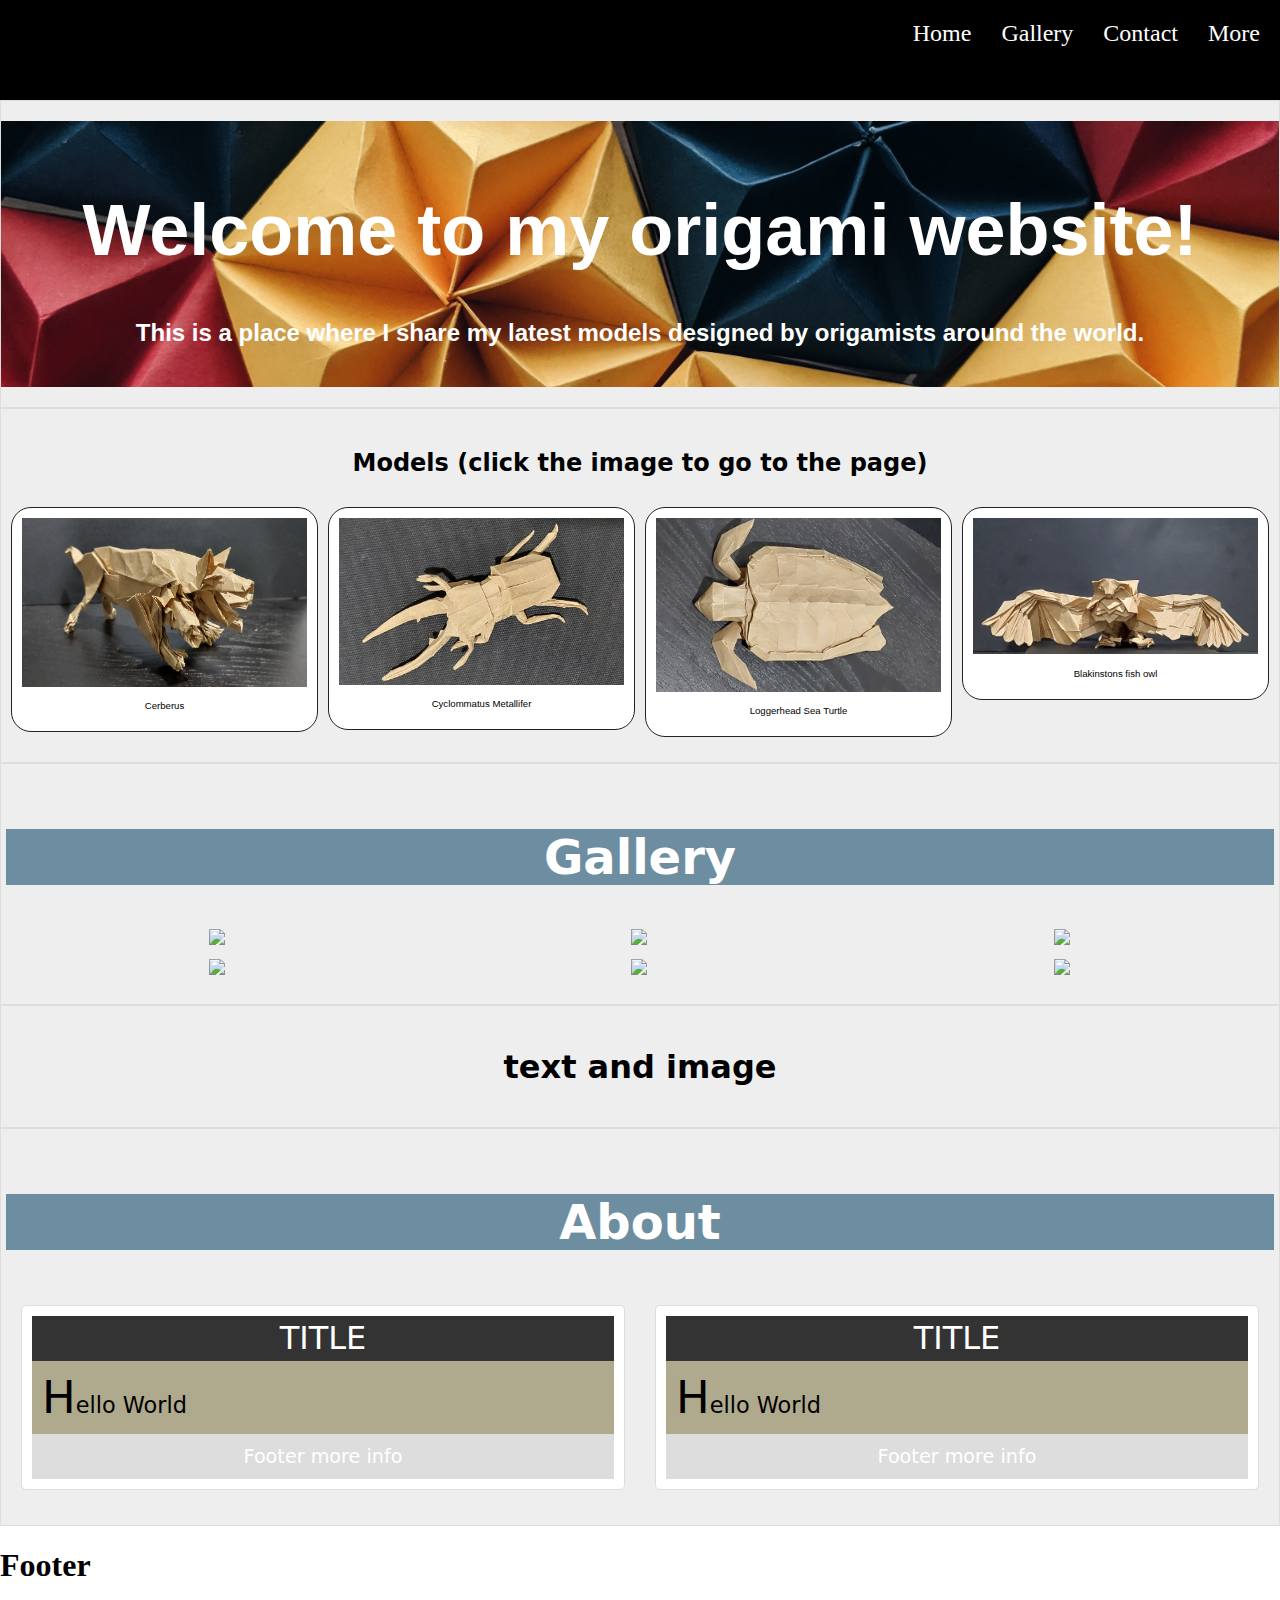
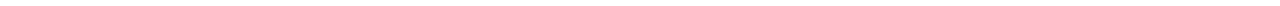
==== index.html @ f971d18c "my first commit." ====
<!DOCTYPE html>
<html>
  <head>
    <title>Soham Deb's Origami Website</title>
    <link rel="stylesheet" href="style.css">
    <link rel="stylesheet" href="script.js">
  </head>
  <body>
    <header class="header">
      <div class="mainHeader">
      <div class="logo"></div>
      <nav><ul>
        <li><a href="index.html">Home</a></li>
        <li><a href="gallery.html">Gallery</a></li>
        <li><a href="#">Contact</a></li>
        <li><a href="#">More</a></li>
      </ul>
      </nav></div>
    </header>
    <body>
    <div class="section">
      <div class="hero">
      <h1>Welcome to my origami website!</h1>
      <h2>This is a place where I share my latest models designed by origamists around the world.</h2>
      </div>
    </div>
    
    <div class="section">
        <h2>Models (click the image to go to the page)</h2>
      <div class="container">
         <div class="col col-4">
            <div class="card">
          <a href="cerberus.html"><img src="images/cerberus.jpg" alt="my model cerberus"></a>
          <p>Cerberus</p>
        </div>
         </div>
          <div class="col col-4">
            <div class="card">
               <a href="cyclommatusmetallifer.html"><img src="images/cyclommatus metallifer.jpg" alt="my model insect"></a>
                <p>Cyclommatus Metallifer</p>
              </div>
          </div>
          <div class="col col-4">
            <div class="card">
                <a href="Loggerhead%20Sea%20Turtle.html"><img src="images/turtle.jpg"></a>
                <p>Loggerhead Sea Turtle</p>
              </div>
          </div>
            <div class="col col-4">
            <div class="card">
                <a href="bksfishowl.html"><img src="images/blakinstons fish owl.jpg"></a>
                <p>Blakinstons fish owl</p>
            </div>
          </div>
      </div>
    </div>
    <div class="section">
        <div class="container">
           <div><h2>Gallery</h2></div>
        <div class="col col-3">
            <img src="https://dummyimage.com/500x500/cc0000/fff">
        </div>
        <div class="col col-3">
            <img src="https://dummyimage.com/500x500/00cc00/fff">
        </div>
        <div class="col col-3">
            <img src="https://dummyimage.com/500x500/00aacc/fff">
        </div>
        <div class="col col-3">
            <img src="https://dummyimage.com/500x500/ccaa00/fff">
        </div>
        <div class="col col-3">
            <img src="https://dummyimage.com/500x500/aacc00/fff">
        </div>
        <div class="col col-3">
            <img src="https://dummyimage.com/500x500/0000cc/fff">
        </div>
        </div>
      </div>
    <div class="section">
        <h1>text and image</h1>
      </div>
    <div class="section">
        <div class="container">
            <div><h2>About</h2></div>
            <div class="col col-2">
                <div class="box">
             <header>Title</header>
             <div class="content">Hello World</div>
             <footer>Footer more info</footer>
            </div>
            </div>
            <div class="col col-2">
                <div class="box">
                <header>Title</header>
                <div class="content">Hello World</div>
                <footer>Footer more info</footer>
              </div>
            </div>
        </div>
    </div>
    </body>
    <footer>
      <h1>Footer</h1>
    </footer>
  </body>
</html>
---- style.css ----
* {
    box-sizing: border-box;
  }
  html, body{
    margin: 0;
    padding: 0;
  }
  h3{
    text-align: center;
    font-family: 'Gill Sans', 'Gill Sans MT', Calibri, 'Trebuchet MS', sans-serif;
  }
  .cerberush1{
    background-color:#182825;
    color:#ddd;
    font-size: 2em;
    text-align: center;
    height: 250px;
    text-transform: uppercase;
    font-family: system-ui, -apple-system, BlinkMacSystemFont, 'Segoe UI', Roboto, Oxygen, Ubuntu, Cantarell, 'Open Sans', 'Helvetica Neue', sans-serif;
    padding: 20px;
  }
  .beetleh1{
    background-color:#182825;
    color:#ddd;
    font-size: 1.5em;
    text-align: center;
    height: 250px;
    text-transform: uppercase;
    font-family: system-ui, -apple-system, BlinkMacSystemFont, 'Segoe UI', Roboto, Oxygen, Ubuntu, Cantarell, 'Open Sans', 'Helvetica Neue', sans-serif;
    padding: 20px;
  }
  .beetlep{
    font-size: 1.4em;
  }
  .cerberus, p{
    font-size: 0.6em;
    text-align: center;
    font-family: Verdana, Geneva, Tahoma, sans-serif;
    padding: top -25px;
  }
  .footercerberus{
    text-decoration: none;
  }
  .videocerberus{
    float: right;
    position: relative;
    padding-right: 32px;
    width:560;
    height:315;
  }
  .videocerberus1{
    padding-right: 15px;
  }
  .gallery h1{
    color: #ddd;
    text-align: center;
    font-family: 'Trebuchet MS', 'Lucida Sans Unicode', 'Lucida Grande', 'Lucida Sans', Arial, sans-serif;
    font-size: 5em;
  }
  .gallery p{
    text-align: right;
    font-style: italic;
    color:white;
  }
  .gallery{
    background-image: url("images/gallery_banner.jpg");
    background-size: cover;
    background-position: center;
    padding:20px;
  }
  .container{
    padding:5px;
    min-height: 100px;
    position: relative;
    margin:0 auto;
  }
  .container img{
    max-width: 100%;
  }
  .container h2{
    text-align: center;
    text-transform: none;
    background-color: #6D8EA0;
    color:white;
    font-size: 3em;
  }
  .content{
    text-align: left;
    background-color: #AFA98D;
  }
  .col{
    float:left;
    position: relative;
    padding: 5px;
  }
  .card{
    border: 1px solid #222;
    border-radius: 20px;
    padding:10px;
    background-color: white;
    text-align: center;
    font-family: 'Trebuchet MS', 'Lucida Sans Unicode', 'Lucida Grande', 'Lucida Sans', Arial, sans-serif;
  }
  .col-4{
    width:25%;
  }
  .col-3{
    width:33.3%;
  }
  .col-2{
    width:50%;
  }
  .col-1{
    width:32%;
    padding:15px;
    padding-top: 20px;
  }
  .col-1-beetle{
    width:25%;
    padding:15px;
    padding-top: 20px;
  }
  .col-1-owl{
    align-items: center;
    padding-left: 300px;
    padding-right: 300px;
  }
  .col-custom1{
    width:60%;
  }
  .col-custom1txt{
    width:40%;
    text-align: left;
  }
  .box{
    background-color: white;
    border-radius: 5px;
    margin: 10px;
    border:1px solid #ddd;
    padding:10px;
  }
  .box .content{
    padding:10px;
    font-size:1.4em;
  }
  .box .content::first-letter{
    font-size:2em;
  }
  .box header{
    background-color:#333;
    text-transform: uppercase;
    text-align: center;
    color:white;
    line-height: 45px;
    font-size: 2em;
  }
  .box footer{
    background-color:#ddd;
    text-align: center;
    color:white;
    line-height: 45px;
    font-size: 1.2em;
  }
  .hero{
    color:white;
    font-size: 1.5em;
    background-image:url("images/banner1.jpg");
    background-size: cover;
    background-position: center;
    text-align: center;
    padding:20px;
  }
  .hero h1{
    font-size: 3em;
    font-family: 'Trebuchet MS', 'Lucida Sans Unicode', 'Lucida Grande', 'Lucida Sans', Arial, sans-serif;
  }
  .hero h2{
    font-size: 1em;
    font-family:'Lucida Sans', 'Lucida Sans Regular', 'Lucida Grande', 'Lucida Sans Unicode', Geneva, Verdana, sans-serif;
  }
  .header{
    height:100px;
  }
  .section{
    clear:both;
    border:1px solid #ddd;
    padding:20px 0;
    background-color: #eee;
    text-decoration: none;
    overflow: hidden;
  }
  .section{
    text-align: center;
    font-family: system-ui, -apple-system, BlinkMacSystemFont, 'Segoe UI', Roboto, Oxygen, Ubuntu, Cantarell, 'Open Sans', 'Helvetica Neue', sans-serif;
  }
  .logo{
    float: left;
    background-image:url("https://mir-s3-cdn-cf.behance.net/project_modules/disp/f40a82678425.5629a8d75903f.jpg");
    background-size: cover;
    background-position: center;
    width:200px;
    height:50px;
    margin-left:10px;
    text-align: center;
    line-height: 50px;
  }
  nav ul{
    float: right;
    list-style: none;
    margin: 0;
    padding: 0;
  }
  nav ul li {
    float: left;
    position: relative;
     padding:15px;
  }
  nav ul li a{
    text-decoration: none;
    color:white;
    font-size:1.5em;
  }
  nav ul li:hover a{
    background-color:white;
    color:black
  }
  .mainHeader{
    position: fixed;
    left:0;
    top:0;
    background-color: #000;
    width: 100%;
    height:100px;
    z-index: 10;
    padding:5px;
  }
  @media all and (max-width:760px){
    .mainHeader{
      height:auto;
    }
    .logo{
      float:none;
      margin:10px auto 20px;
      display:block;
    }
    nav ul{
      float:none;
      display:block;
      margin:0 auto;
      text-align:center;
    }
    nav ul li {
    float: initial;
    display: inline-block;
     padding:15px;
  }
    .col-4{
    width:100%;
  }
  .col-1{
    width:100%;
  }
  }
  @media all and (max-width:600px){
    .col-3{
        width:100%;
        margin: auto;
        text-align: center;
      } 
  }
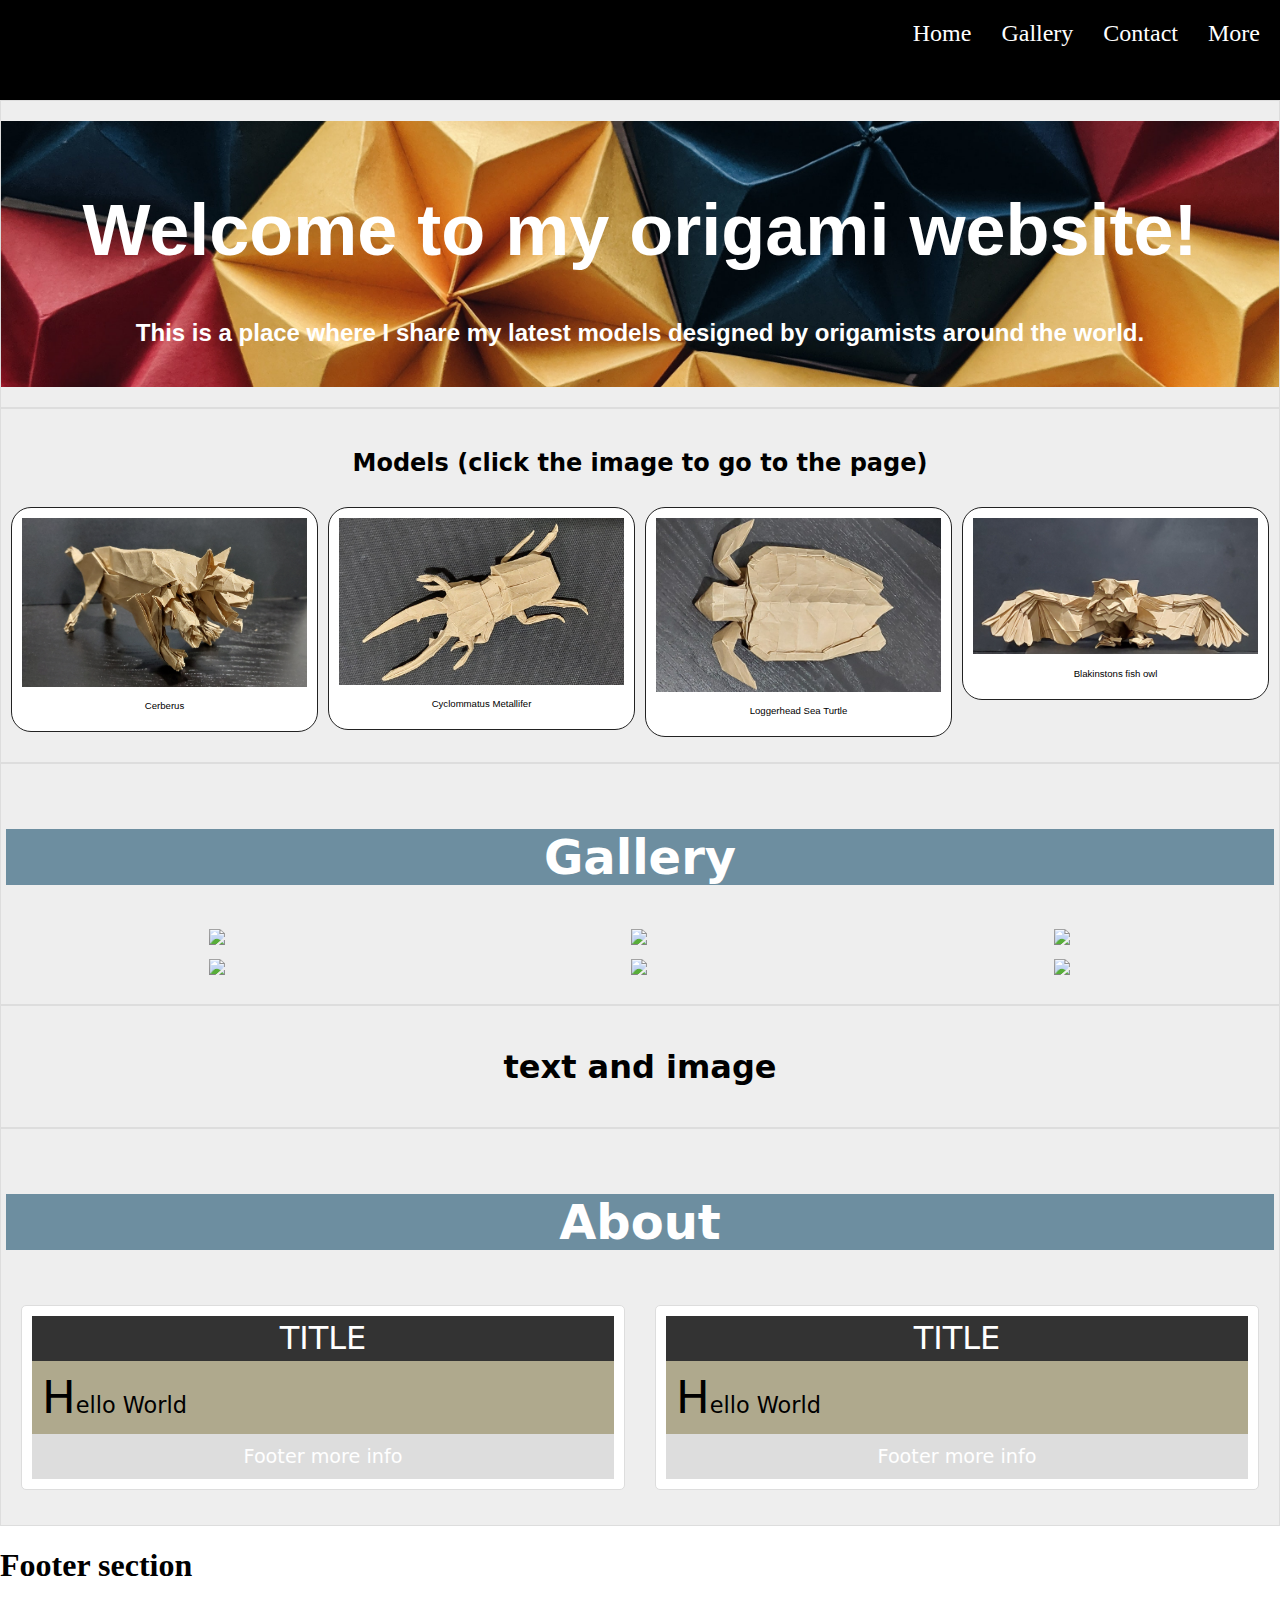
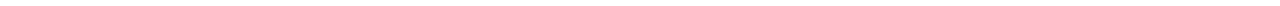
==== commit 2a474df8: "Update index.html" ====
--- a/index.html
+++ b/index.html
@@ -101,7 +101,7 @@
     </div>
     </body>
     <footer>
-      <h1>Footer</h1>
+      <h1>Footer section</h1>
     </footer>
   </body>
 </html>
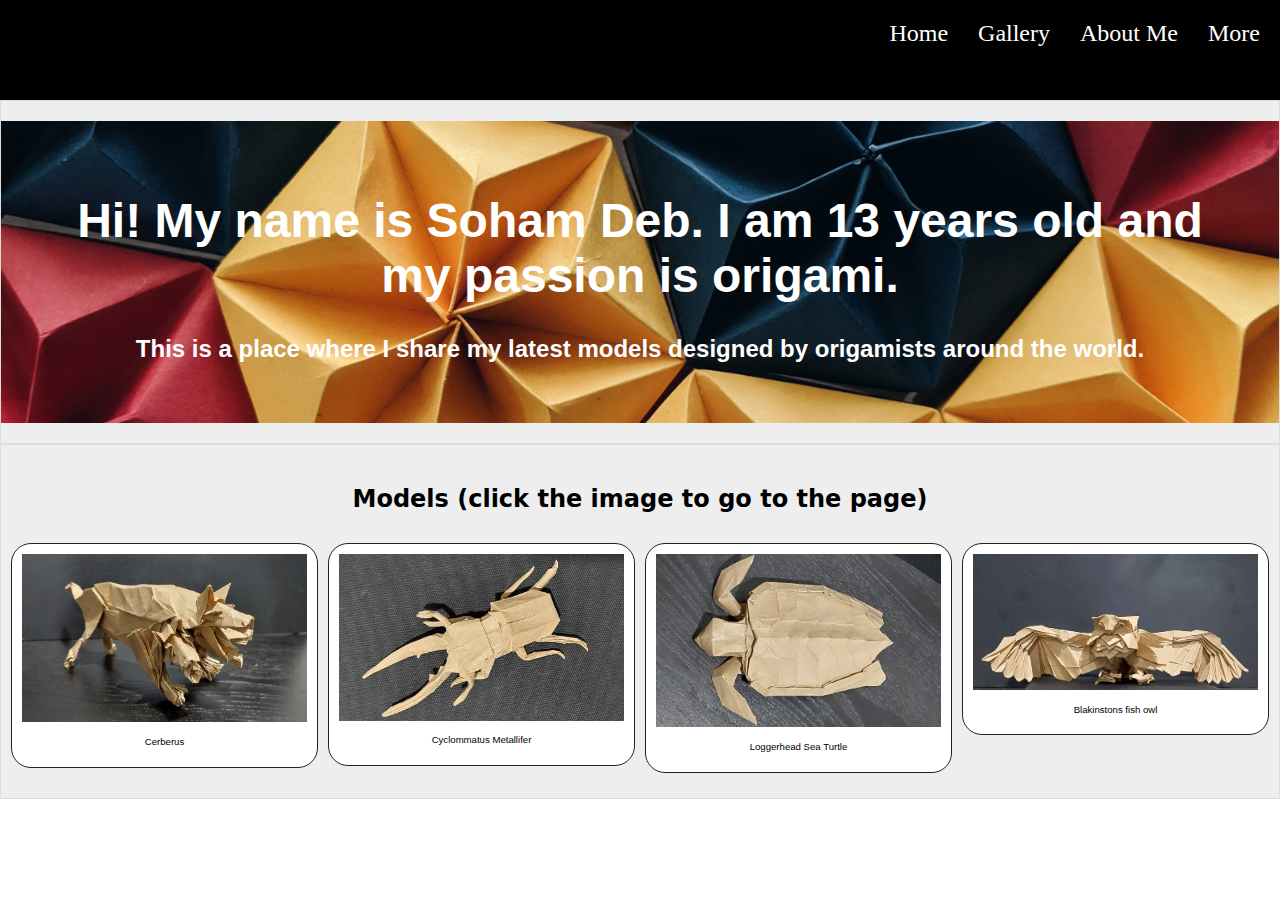
==== commit 3aaac308: "major update: about me section and gallery completed" ====
--- a/index.html
+++ b/index.html
@@ -10,9 +10,9 @@
       <div class="mainHeader">
       <div class="logo"></div>
       <nav><ul>
-        <li><a href="index.html">Home</a></li>
+        <li><a href="indexpage.html">Home</a></li>
         <li><a href="gallery.html">Gallery</a></li>
-        <li><a href="#">Contact</a></li>
+        <li><a href="aboutme.html">About Me</a></li>
         <li><a href="#">More</a></li>
       </ul>
       </nav></div>
@@ -20,7 +20,7 @@
     <body>
     <div class="section">
       <div class="hero">
-      <h1>Welcome to my origami website!</h1>
+      <h1>Hi! My name is Soham Deb. I am 13 years old and my passion is origami.</h1>
       <h2>This is a place where I share my latest models designed by origamists around the world.</h2>
       </div>
     </div>
@@ -54,54 +54,5 @@
           </div>
       </div>
     </div>
-    <div class="section">
-        <div class="container">
-           <div><h2>Gallery</h2></div>
-        <div class="col col-3">
-            <img src="https://dummyimage.com/500x500/cc0000/fff">
-        </div>
-        <div class="col col-3">
-            <img src="https://dummyimage.com/500x500/00cc00/fff">
-        </div>
-        <div class="col col-3">
-            <img src="https://dummyimage.com/500x500/00aacc/fff">
-        </div>
-        <div class="col col-3">
-            <img src="https://dummyimage.com/500x500/ccaa00/fff">
-        </div>
-        <div class="col col-3">
-            <img src="https://dummyimage.com/500x500/aacc00/fff">
-        </div>
-        <div class="col col-3">
-            <img src="https://dummyimage.com/500x500/0000cc/fff">
-        </div>
-        </div>
-      </div>
-    <div class="section">
-        <h1>text and image</h1>
-      </div>
-    <div class="section">
-        <div class="container">
-            <div><h2>About</h2></div>
-            <div class="col col-2">
-                <div class="box">
-             <header>Title</header>
-             <div class="content">Hello World</div>
-             <footer>Footer more info</footer>
-            </div>
-            </div>
-            <div class="col col-2">
-                <div class="box">
-                <header>Title</header>
-                <div class="content">Hello World</div>
-                <footer>Footer more info</footer>
-              </div>
-            </div>
-        </div>
-    </div>
-    </body>
-    <footer>
-      <h1>Footer section</h1>
-    </footer>
   </body>
 </html>
--- a/style.css
+++ b/style.css
@@ -8,6 +8,55 @@
   h3{
     text-align: center;
     font-family: 'Gill Sans', 'Gill Sans MT', Calibri, 'Trebuchet MS', sans-serif;
+  }
+  .aboutheader{
+    color: white;
+    padding: 25px;
+    text-align: center;
+    font-size: 3em;
+    font-family:'Franklin Gothic Medium', 'Arial Narrow', Arial, sans-serif;
+    background-image: url("images/aboutme_banner.jpg");
+    background-position: center;
+    background-size: cover;
+  }
+  .aboutheader p{
+    text-align: right;
+    font-style: italic;
+    color:white;
+    font-size: 0.3em;
+  }
+  .aboutbody{
+    text-align: left;
+    font-size: 3em;
+    background-color:#6F1A07;
+    color: white;
+    padding: 10px;
+    text-emphasis: none;
+  }
+  .contact{
+    background-color: #9A7AA0;
+    padding:20px;
+    padding-left:500px;
+  }
+  .contact p{
+    color: white;
+    font-size: 3em;
+    padding-right: 500px;
+    font-family: Arial, Helvetica, sans-serif;
+  }
+  button{
+    position: center;
+    border: 0;
+    padding: 10px;
+    font-size: 18px;
+    color: white;
+    background: red;
+    text-decoration: none;
+  }
+  input[type="email"]{
+    border: 0;
+    padding: 10px;
+    font-size: 18px;
   }
   .cerberush1{
     background-color:#182825;
@@ -168,10 +217,10 @@
     background-size: cover;
     background-position: center;
     text-align: center;
-    padding:20px;
+    padding:40px;
   }
   .hero h1{
-    font-size: 3em;
+    font-size: 2em;
     font-family: 'Trebuchet MS', 'Lucida Sans Unicode', 'Lucida Grande', 'Lucida Sans', Arial, sans-serif;
   }
   .hero h2{
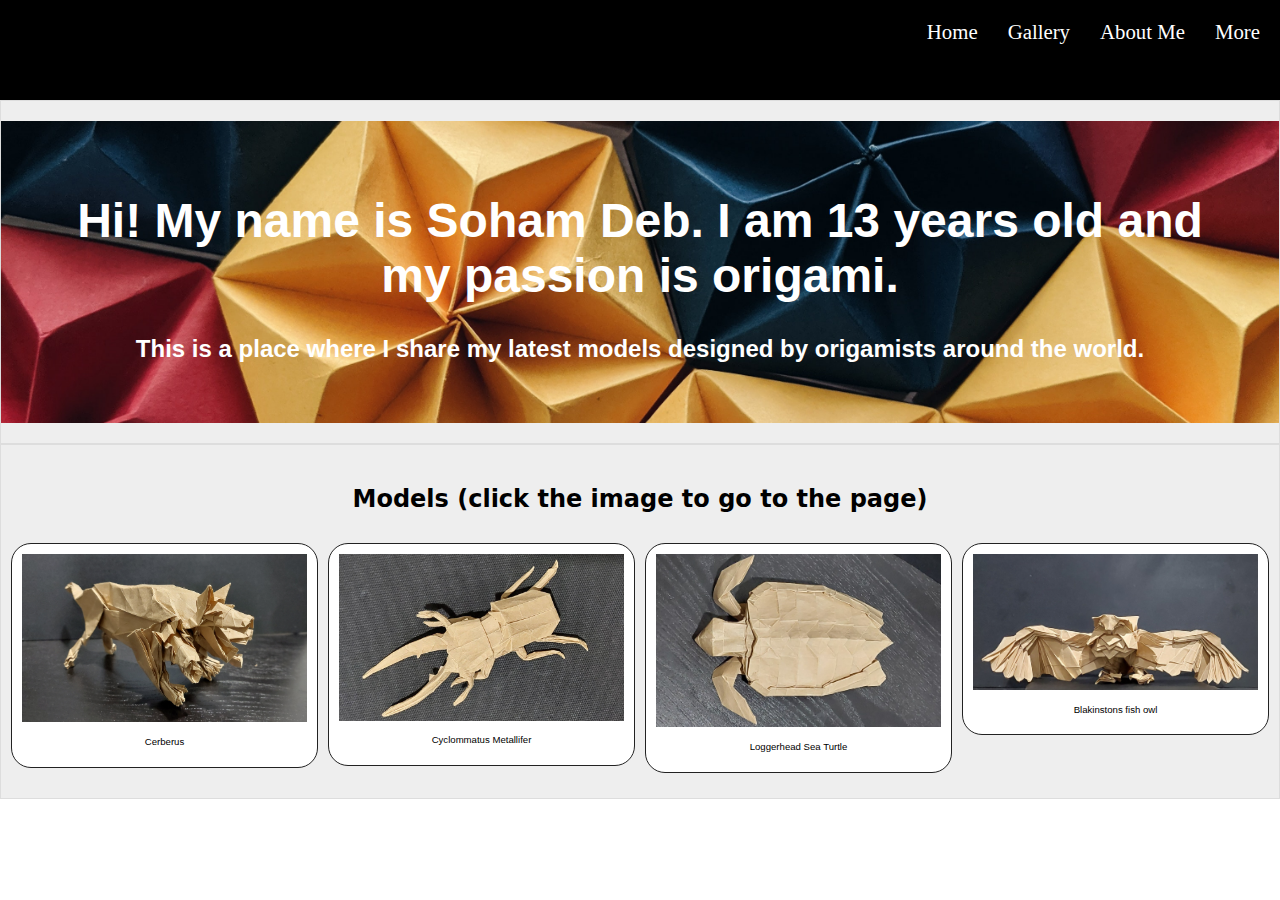
==== commit e97bea07: "edited changes, hope it works :)" ====
--- a/index.html
+++ b/index.html
@@ -1,6 +1,7 @@
 <!DOCTYPE html>
 <html>
   <head>
+    <meta name="viewport" content="width=device-width, initial-scale=1.0, shrink-to-fit=no">
     <title>Soham Deb's Origami Website</title>
     <link rel="stylesheet" href="style.css">
     <link rel="stylesheet" href="script.js">
@@ -10,7 +11,7 @@
       <div class="mainHeader">
       <div class="logo"></div>
       <nav><ul>
-        <li><a href="indexpage.html">Home</a></li>
+        <li><a href="index.html">Home</a></li>
         <li><a href="gallery.html">Gallery</a></li>
         <li><a href="aboutme.html">About Me</a></li>
         <li><a href="#">More</a></li>
--- a/style.css
+++ b/style.css
@@ -267,7 +267,7 @@
   nav ul li a{
     text-decoration: none;
     color:white;
-    font-size:1.5em;
+    font-size:1.3em;
   }
   nav ul li:hover a{
     background-color:white;
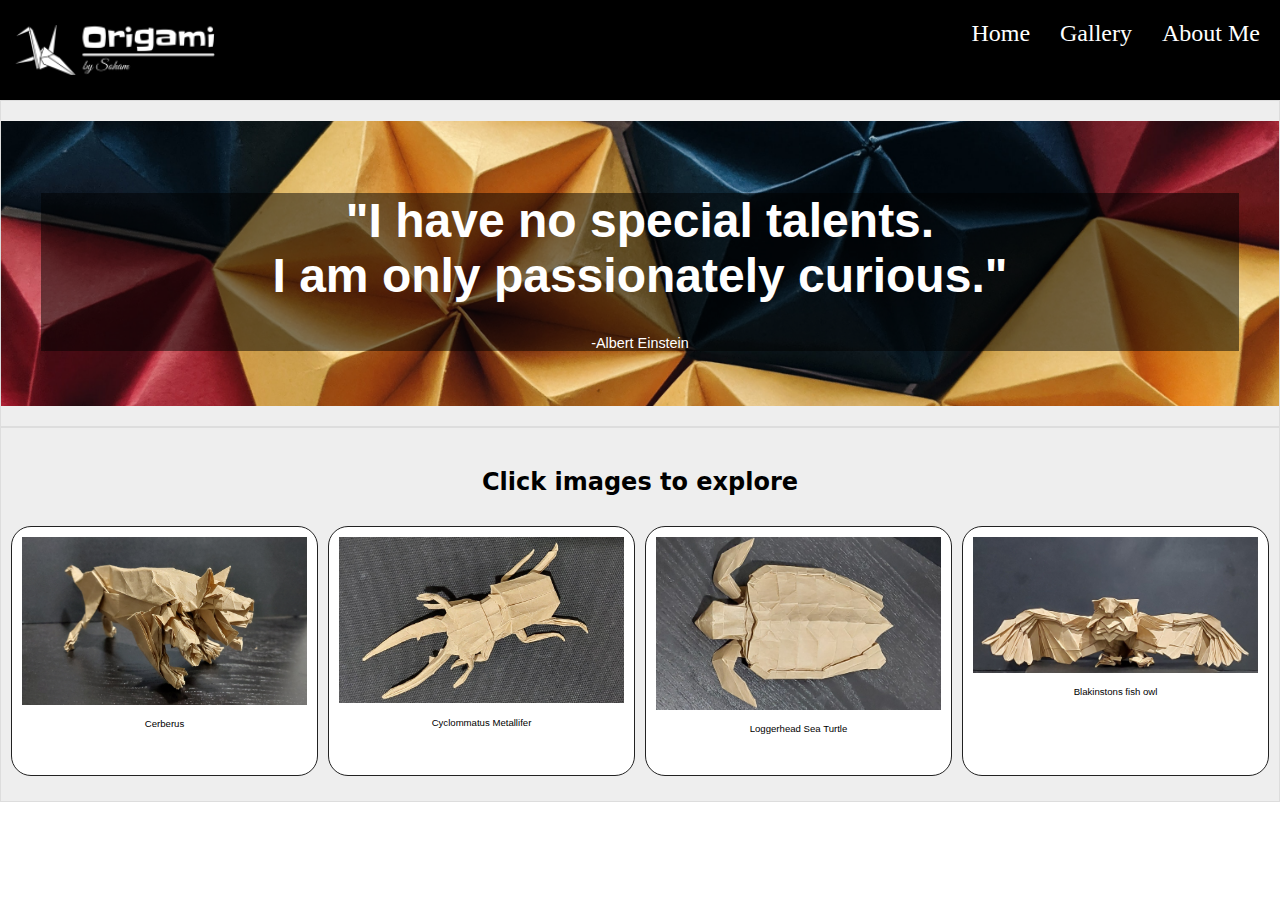
==== commit d7fdcc44: "final edits to the about me page" ====
--- a/index.html
+++ b/index.html
@@ -9,25 +9,27 @@
   <body>
     <header class="header">
       <div class="mainHeader">
-      <div class="logo"></div>
+      <a href="index.html"><div class="logo"></div></a>
       <nav><ul>
         <li><a href="index.html">Home</a></li>
         <li><a href="gallery.html">Gallery</a></li>
         <li><a href="aboutme.html">About Me</a></li>
-        <li><a href="#">More</a></li>
       </ul>
       </nav></div>
     </header>
     <body>
     <div class="section">
       <div class="hero">
-      <h1>Hi! My name is Soham Deb. I am 13 years old and my passion is origami.</h1>
-      <h2>This is a place where I share my latest models designed by origamists around the world.</h2>
-      </div>
+        <div class="hero_text">
+      <h1>"I have no special talents.<br/>I am only passionately curious."</h1>
+      <p> -Albert Einstein</p>
+      
+        </div>
+    </div>
     </div>
     
     <div class="section">
-        <h2>Models (click the image to go to the page)</h2>
+        <h2> Click images to explore</h2>
       <div class="container">
          <div class="col col-4">
             <div class="card">
@@ -51,6 +53,7 @@
             <div class="card">
                 <a href="bksfishowl.html"><img src="images/blakinstons fish owl.jpg"></a>
                 <p>Blakinstons fish owl</p>
+               
             </div>
           </div>
       </div>
--- a/style.css
+++ b/style.css
@@ -9,29 +9,34 @@
     text-align: center;
     font-family: 'Gill Sans', 'Gill Sans MT', Calibri, 'Trebuchet MS', sans-serif;
   }
-  .aboutheader{
+  h4{
+    text-align: center;
+    font-family: 'Segoe UI', Tahoma, Geneva, Verdana, sans-serif;
+  }
+  .aboutt{
     color: white;
-    padding: 25px;
+    padding:25px;
     text-align: center;
     font-size: 3em;
-    font-family:'Franklin Gothic Medium', 'Arial Narrow', Arial, sans-serif;
-    background-image: url("images/aboutme_banner.jpg");
+    font-family:Cambria, Cochin, Georgia, Times, 'Times New Roman', serif;
+    background-image: url("images/Soham_winga2.jpg");
     background-position: center;
     background-size: cover;
   }
-  .aboutheader p{
-    text-align: right;
-    font-style: italic;
+  .aboutt p{
+    text-align: left;
     color:white;
     font-size: 0.3em;
   }
   .aboutbody{
-    text-align: left;
-    font-size: 3em;
-    background-color:#6F1A07;
-    color: white;
+    font-size: 2em;
+    background-color:white;
+    color: black;
     padding: 10px;
     text-emphasis: none;
+  }
+  .aboutbody p{
+text-align: left;
   }
   .contact{
     background-color: #9A7AA0;
@@ -146,6 +151,7 @@
     border: 1px solid #222;
     border-radius: 20px;
     padding:10px;
+    height: 250px;
     background-color: white;
     text-align: center;
     font-family: 'Trebuchet MS', 'Lucida Sans Unicode', 'Lucida Grande', 'Lucida Sans', Arial, sans-serif;
@@ -219,10 +225,14 @@
     text-align: center;
     padding:40px;
   }
+  .hero_text{
+    background: rgb(0,0,0,0.5);
+  }
   .hero h1{
     font-size: 2em;
     font-family: 'Trebuchet MS', 'Lucida Sans Unicode', 'Lucida Grande', 'Lucida Sans', Arial, sans-serif;
   }
+
   .hero h2{
     font-size: 1em;
     font-family:'Lucida Sans', 'Lucida Sans Regular', 'Lucida Grande', 'Lucida Sans Unicode', Geneva, Verdana, sans-serif;
@@ -244,12 +254,13 @@
   }
   .logo{
     float: left;
-    background-image:url("https://mir-s3-cdn-cf.behance.net/project_modules/disp/f40a82678425.5629a8d75903f.jpg");
+    background-image:url("images/Logos2.jpg");
     background-size: cover;
     background-position: center;
     width:200px;
     height:50px;
     margin-left:10px;
+    margin-top: 20px;
     text-align: center;
     line-height: 50px;
   }
@@ -267,7 +278,7 @@
   nav ul li a{
     text-decoration: none;
     color:white;
-    font-size:1.3em;
+    font-size:1.5em;
   }
   nav ul li:hover a{
     background-color:white;
@@ -287,6 +298,12 @@
     .mainHeader{
       height:auto;
     }
+    .beetleh1{
+      font-size: 0.9em;
+    }
+    .cerberush1{
+      font-size: 1.3em;
+    }
     .logo{
       float:none;
       margin:10px auto 20px;
@@ -309,6 +326,39 @@
   .col-1{
     width:100%;
   }
+  .col-2{
+    width:100%;
+  }
+  .col-1-beetle{
+    width:100%;
+  }
+  .col{
+    width:100%;
+  }
+  .col-1-owl{
+    width:100%;
+    padding: 0px;
+    margin: auto;
+    text-align: center;
+  }
+  .contact{
+    padding: 0;
+    padding-top: 20px;
+  }
+  .contact p{
+    padding:0;
+  }
+  .messageform{
+    padding-left: 75px;
+  }
+  .response{
+    text-align: center;
+    font-size: 3em;
+  }
+    .forms{
+    width: 350;
+    height: 666;
+    }
   }
   @media all and (max-width:600px){
     .col-3{
